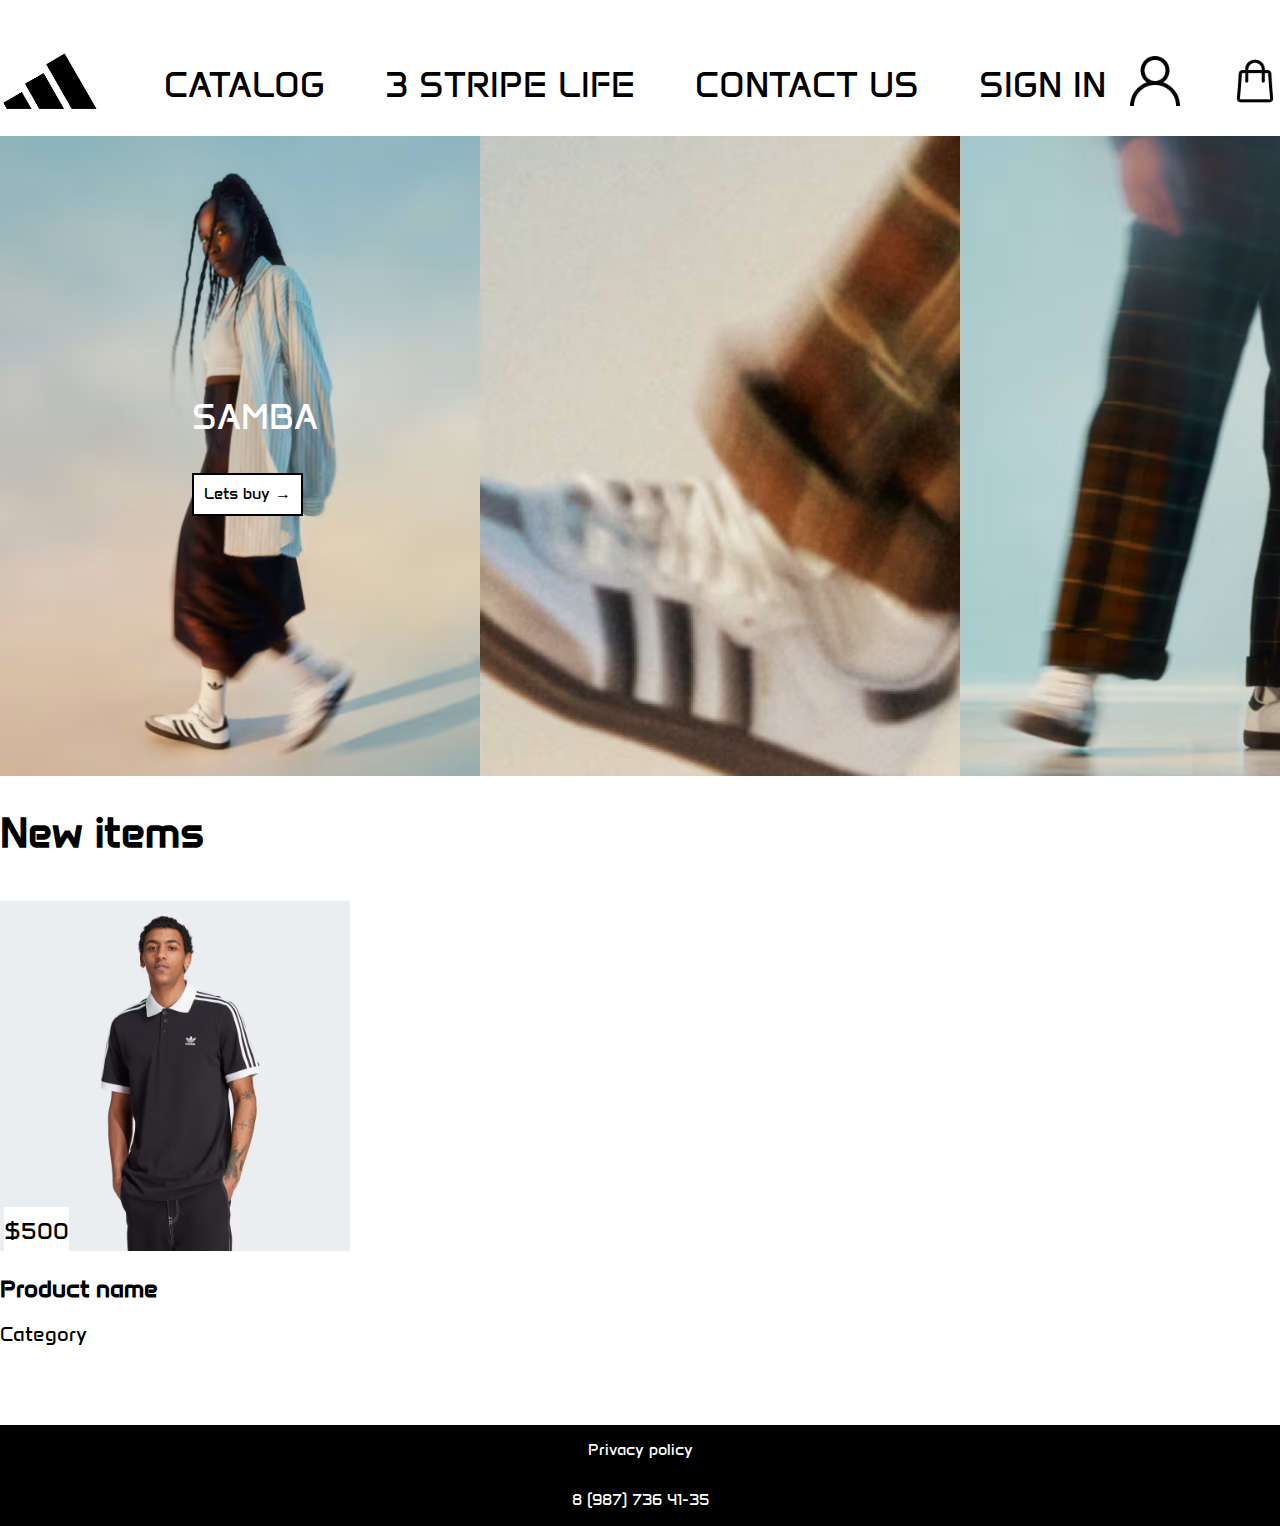
==== index.html @ 67149bc9 "Add files via upload" ====
<!DOCTYPE html>
<html lang="en">
<head>
    <meta charset="UTF-8">
    <meta http-equiv="X-UA-Compatible" content="IE=edge">
    <meta name="viewport" content="width=device-width, initial-scale=1.0">
    <link rel="stylesheet" href="assets/css/normalize.css">
    <link rel="stylesheet" href="assets/css/style.css">
    <link rel="preconnect" href="https://fonts.googleapis.com">
    <link rel="preconnect" href="https://fonts.gstatic.com" crossorigin>
    <link href="https://fonts.googleapis.com/css2?family=Anta&display=swap" rel="stylesheet">
    <meta name="robots.txt" content="index, follow">
    <meta name="description" content="Интернет-магазин Adidas предлагает широкий ассортимент спортивной одежды, обуви и аксессуаров. У нас вы найдете кроссовки для бега, футбольную экипировку, тренировочные комплекты, а также стильные уличные наряды. В нашем магазине доступны коллекции для мужчин, женщин и детей. Покупайте качественные товары Adidas с доставкой по всему миру." />
    <title>Adidas</title>
</head>
<body>
<header class="header">
        <div class="header-inner">
            <div class="header-logo">
                <a href="index.html"><img src="assets/img/logo.png" alt="Logo"></a>
            </div>
            <nav class="header-nav">
                <ul class="nav-list">
                    <li class="list-item"><a class="nav-link" href="catalog.html">CATALOG</a></li>
                    <li class="list-item"><a class="nav-link" href="about.html">3 STRIPE LIFE</a></li>
                    <li class="list-item"><a class="nav-link" href="index.html#footer">CONTACT US</a></li>
                    <li class="list-item"><a class="nav-link" href="html.html">SIGN IN</a></li>
                </ul>
            </nav>
            <div class="header-icons">
                <a href="profile.html"><img class="header-icon" src="assets/img/user.png" alt="Profile icon"></a>
                <a href="cart.html"><img class="header-icon" src="assets/img/shopping-bag.png" alt="Shopping bag icon"></a>
            </div>
        </div>
    </header>
    <main class="samba-collection">
        <div class="samba-inner">
            <img class="samba-pic" src="assets/img/samba.jpg" alt="samba pic">
            <div class="samba-block">
                <p class="samba-text">SAMBA</p>
                <button class="sumba-button">Lets buy &rightarrow;</button>
            </div>
        </div>
    </main>
    <section class="new-items">
        <h1 class="new-items-title">New items</h1>
        <div class="new-items-blocks">
                        <a href="item-page.php?id=' . $row['id'] . '">
                        <div class="new-item-block">
                        <div class="new-item">
                        <div class="new-item-img">
                        <img src="assets/img/Adicolor_Classics_3.jpg" alt="Product name">
                        <div class="price-overlay">
                        <p>$500</p>
                        </div>
                        </div>
                        </div>
                        <div class="new-item-name">
                        <h2>Product name</h2>
                        </div>
                        <div class="new-item-category">
                        <p>Category</p>
                        </div>
                        </div>
                        </a>
        </div>
    </section>
    <footer class="footer">
        <div class="polit">
            <p>Privacy policy</p>
            <p>8 (987) 736 41-35</p>
        </div>
    </footer>
</body>
</html>
---- assets/css/style.css ----
body{
    font-family: "Anta", sans-serif;
    font-weight: 400;
    font-style: normal;
}
a{
    text-decoration: none;
}
.header{
    margin-top: 2em;
}
.header-inner{
    max-width: 1440px;
    margin: 0 auto;
    display: flex;
    justify-content: space-between;
}
.header-logo img{
    width: 100px;
}
.header-nav{
    margin-top: 1em;
}
.nav-list{
    display: flex;
    gap: 60px;
}   
.list-item{
    list-style: none;
}
.nav-link{
    text-decoration: none;
    color: black;
    font-size: 36px;
}
.list-item:hover{
    transform: scale(1.2);
}
.header-icons{
    display: flex;
    gap: 50px;
    margin-top: 1.5em;
}
.header-icon{
    width: 50px;
    height: 50px;
}
.samba-collection{
    max-width: 1440px;
    margin: 0 auto;
}
.samba-pic{
    max-width: 1440px;
    max-height: 640px;
    position: relative;
    z-index: -1;
}
.samba-block{
    position: absolute;
    top: 40%;
    left: 15%;
    z-index: 999;
}
.samba-text{
    color: #fff;
    font-size: 36px;
}
.sumba-button{
    border: 2px solid black;
    background-color: #fff;
    color: black;
    padding: 10px;
}
.sumba-button:hover{
    transform: scale(1.1);
}
.new-items{
    max-width: 1440px;
    margin: 0 auto;
}
.new-items-title{
    color: #000;
    font-size: 42px;
}
.new-items-blocks{
    display: flex;
    flex-wrap: wrap;
    gap: 10px;
    margin-top: 1em;
}
.new-item-block{
    max-width: 350px;
    height: 460px;
    margin-top: 1em;
}
.new-item-block:hover{
    transform: scale(1.1);
}
.new-item-img{
    position: relative;
}
.new-item-img img{
    width: 350px;
}
.new-item {
    position: relative;
}

.price-overlay {
    position: absolute;
    bottom: 0;
    left: 1%;
    background-color: #fff;
    color: #000;
    padding: 0;
    margin: 0;
    line-height: 0;
}
.price-overlay p{
    font-size: 24px;
}
.new-item-name h2{
    color: #000;
}
.new-item-category p{
    font-size: 20px;
    color: #000;
}
.footer{
    max-width: 1440px;
    margin: 0 auto;
    background-color: #000;
}
.polit{
    margin-top: 4em;
    display: flex;
    justify-content: center;
    flex-direction: column;
    text-align: center;
}
.polit p{
    color: #fff;
}
.catalog{
    max-width: 1440px;
    margin: 0 auto;
}
.filters{
    display: flex;
    margin-top: 4em;
  }
  .dropbtn {
    background-color: #000;
    color: white;
    padding: 10px;
    font-size: 16px;
    border: none;
    cursor: pointer;
  }
  
  .dropdown-content {
    display: none;
    position: absolute;
    background-color:bisque;
    min-width: 160px;
    z-index: 1;
  }
  
  .dropdown-content a {
    color: black;
    padding: 12px 16px;
    text-decoration: none;
    display: block;
  }
  
  .dropdown-content a:hover {
    background-color: #ddd;
  }
  
  .dropdown:hover .dropdown-content {
    display: block;
  }
  
  .dropdown {
    margin-left: 2em;
    position: relative;
    display: inline-block;
  }
  .aboutus{
    max-width: 1440px;
    margin: 0 auto;
  }
  .about-inner{
    margin-top: 2em;
    display: flex;
    justify-content: space-between;
  }
  .about-left{
    max-width: 700px;
    height: 500px;
  }
  .about-right{
    max-width: 700px;
    height: 500px;
  }
  .about-title{

  }
  .about-text{
    font-size: 24px;
  }
  .about-img{
    width: 700px;
    height: 500px;
  }
  .profile{
    max-width: 1440px;
    margin: 0 auto;
  }
  .profile-inner{
    width: 700px;
    margin: 0 auto;
    text-align: center;
  }
  .profile-title,.cart-title{
    font-size: 52px;
  }
  .profile-name, .profile-phone, .profile-email, .ordre-text{
    font-size: 26px;
  }
  .cart{
    max-width: 1440px;
    margin: 0 auto; 
  }
  .cart-blocks{
    margin: 0 auto;
    width: 1200px;
  }
  .cart-block{
    margin-top: 1em;
    border: 2px solid black;
    width: 1200px;
    height: 300px;
    display: flex;
    justify-content: space-between;
  }
  .cart-img img{
    width: 300px;
    height: 300px;
  }
  .cart-name, .cart-price, .cart-size{
    font-size: 32px;
  }
  .cart-name, .cart-price{
    text-align: center;
  }
  .cart-name{
    width: 550px;
  }
  .cart-price{  
    width: 350px;
  }


  .cart-top{
    display: flex;
    justify-content: space-between;
    
    padding-right: 4em;
  }
  .cart-button{
    background: none;
    border: 2px solid black;
    padding: 10px;
    font-size: 26px;
  }
  .cart-button:hover{
    transform: scale(1.1);
  }
  .cart-under{
    width: 900px;
    text-align: center;
  }
  .clear-cart{
    margin-top: 2em;
    text-align: center;
  }
  .item-page{
    max-width: 1440px;
    margin: 0 auto;
  }
  .item-inner{
    margin-top: 4em;
    display: flex;
    gap: 100px;
  }
  .item-left{
    max-width: 700px;
  }
  .item-right{
    padding-top: 4em;
    max-width: 700px;
  }
  .item-pic{
    width: 600px;
    height: 600px;
  }
  .item-title{
    font-size: 52px;
  }
  .item-price{
    font-size: 32px;
  }
  .size-select_label{
    font-size: 32px;
  }
  .size-select{
    font-size: 24px;
    border: 2px solid black;
  }
  .reg{
    margin-top: 4em;
  }
  .reg-inner{
    display: flex;
    justify-content: center;
  }
  .reg-form{
    text-align: center;
    border: 5px solid rgb(45,0,0);
    width: 300px;
    height: 490px;
  }
  .under{
    color: rgb(45,0,0);
    text-decoration: underline;
  }
  .log-form{
    text-align: center;
    border: 5px solid rgb(45,0,0);
    width: 300px;
    height: 300px;
  }
  .cart-title-empty{
    padding-left: 6em;
    font-size: 56px;
  }
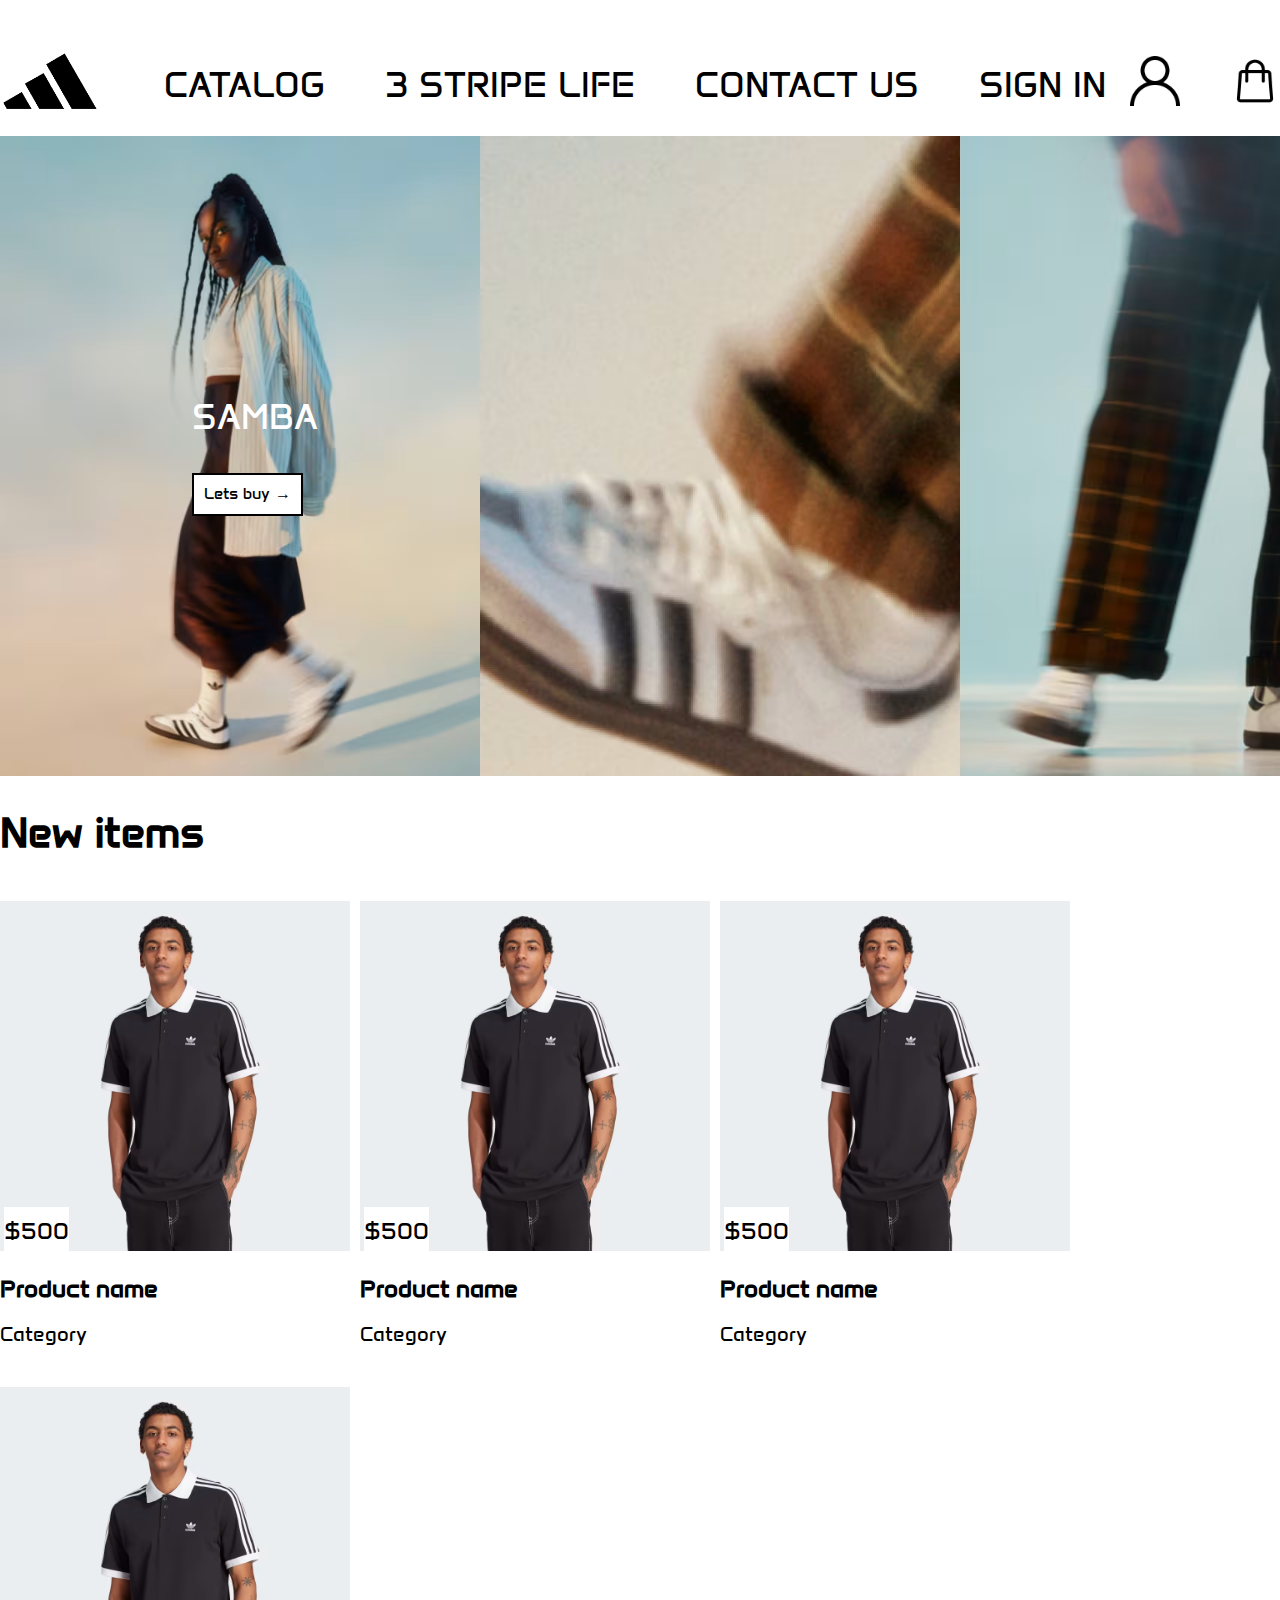
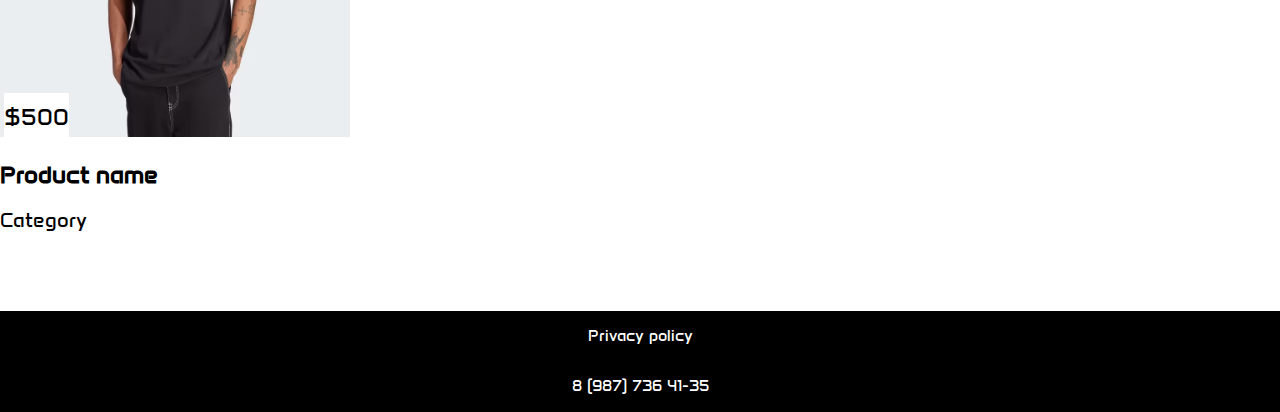
==== commit 66a6ec85: "Update index.html" ====
--- a/index.html
+++ b/index.html
@@ -63,6 +63,60 @@
                         </div>
                         </div>
                         </a>
+                    <a href="item-page.php?id=' . $row['id'] . '">
+                        <div class="new-item-block">
+                        <div class="new-item">
+                        <div class="new-item-img">
+                        <img src="assets/img/Adicolor_Classics_3.jpg" alt="Product name">
+                        <div class="price-overlay">
+                        <p>$500</p>
+                        </div>
+                        </div>
+                        </div>
+                        <div class="new-item-name">
+                        <h2>Product name</h2>
+                        </div>
+                        <div class="new-item-category">
+                        <p>Category</p>
+                        </div>
+                        </div>
+                        </a>
+                    <a href="item-page.php?id=' . $row['id'] . '">
+                        <div class="new-item-block">
+                        <div class="new-item">
+                        <div class="new-item-img">
+                        <img src="assets/img/Adicolor_Classics_3.jpg" alt="Product name">
+                        <div class="price-overlay">
+                        <p>$500</p>
+                        </div>
+                        </div>
+                        </div>
+                        <div class="new-item-name">
+                        <h2>Product name</h2>
+                        </div>
+                        <div class="new-item-category">
+                        <p>Category</p>
+                        </div>
+                        </div>
+                        </a>
+                    <a href="item-page.php?id=' . $row['id'] . '">
+                        <div class="new-item-block">
+                        <div class="new-item">
+                        <div class="new-item-img">
+                        <img src="assets/img/Adicolor_Classics_3.jpg" alt="Product name">
+                        <div class="price-overlay">
+                        <p>$500</p>
+                        </div>
+                        </div>
+                        </div>
+                        <div class="new-item-name">
+                        <h2>Product name</h2>
+                        </div>
+                        <div class="new-item-category">
+                        <p>Category</p>
+                        </div>
+                        </div>
+                        </a>
         </div>
     </section>
     <footer class="footer">
@@ -72,4 +126,4 @@
         </div>
     </footer>
 </body>
-</html>+</html>
